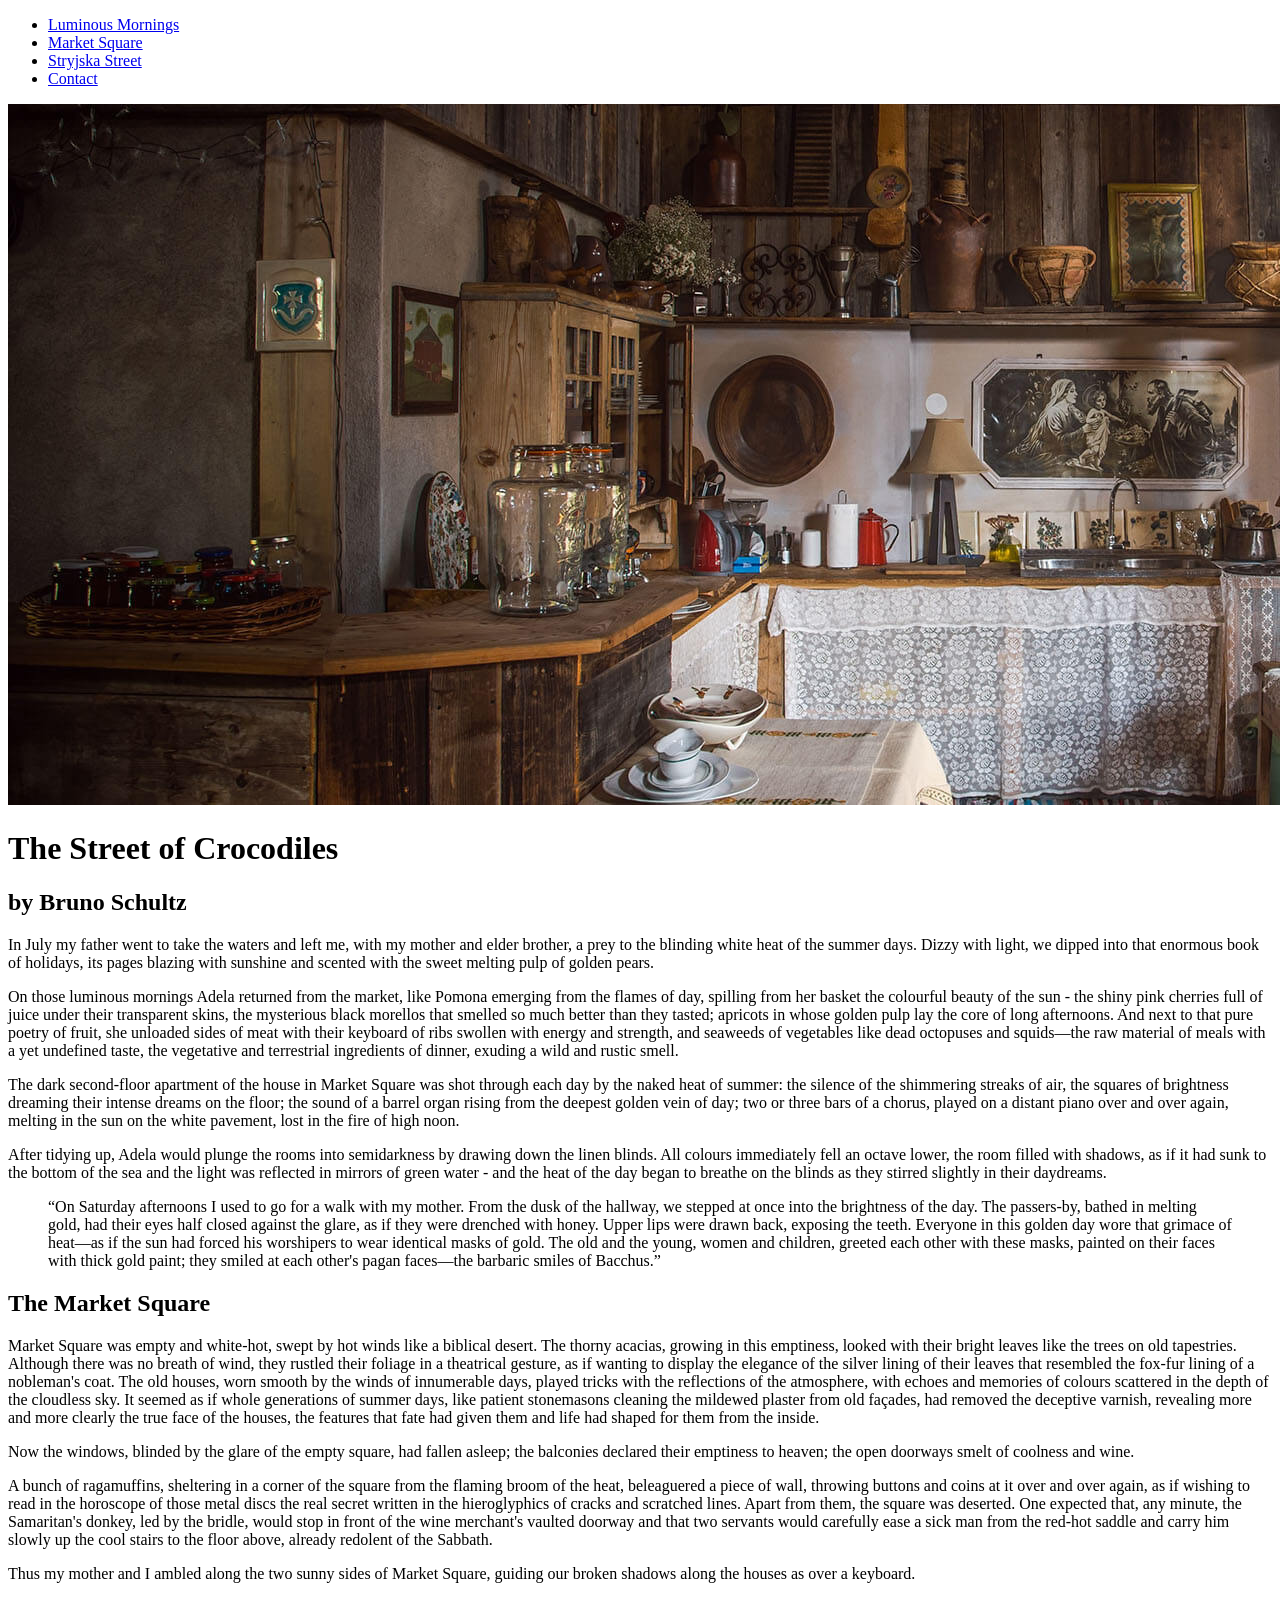
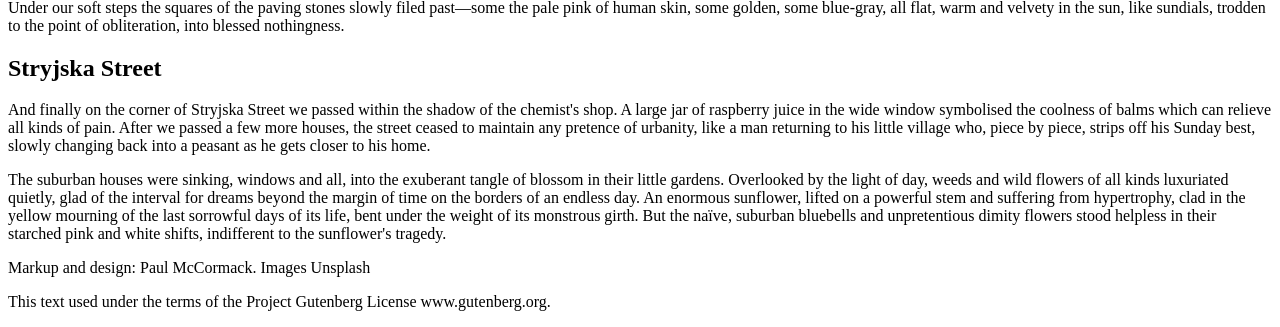
==== index_two.html @ 46a018c0 "Added final version" ====
<!DOCTYPE html>
<html lang="en">
  <head>
    <meta charset="utf-8">
    <meta http-equiv="X-UA-Compatible" content="IE=edge">
    <title>The Street of Crocodiles 01</title>
<!-- The line below links our typefeces to this HTML page  -->
<link rel="preconnect" href="https://fonts.googleapis.com">
<link rel="preconnect" href="https://fonts.gstatic.com" crossorigin>
<link href="https://fonts.googleapis.com/css2?family=Fira+Sans:ital,wght@0,400;0,700;1,400&family=Merriweather:ital,wght@0,400;0,700;1,400&display=swap" rel="stylesheet">

    <!-- The line below links our CSS file to this HTML page  -->
    <link href="css/normalize.css" type="text/css" rel="stylesheet" >
    <link href="css/style_final.css" type="text/css" rel="stylesheet" >
</head>
  <body>
      <nav>
          <ul>
              <li><a href="#mornings">Luminous Mornings</a></li>
              <li><a href="#market">Market Square</a></li>
              <li><a href="#street">Stryjska Street</a></li>
              <li><a href="#contact">Contact</a></li>
          </ul>
      </nav>
      <img src="img/top_image.jpg"/>
  <header> 
      <h1>The Street of Crocodiles</h1>
        <h2>by Bruno Schultz</h2>
          <p>In July my father went to take the waters and left me, with my mother and elder brother, a prey to the blinding white heat of the summer days. Dizzy with light, we dipped into that enormous book of holidays, its pages blazing with sunshine and scented with the sweet melting pulp of golden pears.</p>
  </header>

  <section>
      <p>On those luminous mornings Adela returned from the market, like Pomona emerging from the flames of day, spilling from her basket the colourful beauty of the sun - the shiny pink cherries full of juice under their transparent skins, the mysterious black morellos that smelled so much better than they tasted; apricots in whose golden pulp lay the core of long afternoons. And next to that pure poetry of fruit, she unloaded sides of meat with their keyboard of ribs swollen with energy and strength, and seaweeds of vegetables like dead octopuses and squids—the raw material of meals with a yet undefined taste, the vegetative and terrestrial ingredients of dinner, exuding a wild and rustic smell.</p>

      <p>The dark second-floor apartment of the house in Market Square was shot through each day by the naked heat of summer: the silence of the shimmering streaks of air, the squares of brightness dreaming their intense dreams on the floor; the sound of a barrel organ rising from the deepest golden vein of day; two or three bars of a chorus, played on a distant piano over and over again, melting in the sun on the white pavement, lost in the fire of high noon.</p>

      <p>After tidying up, Adela would plunge the rooms into semidarkness by drawing down the linen blinds. All colours immediately fell an octave lower, the room filled with shadows, as if it had sunk to the bottom of the sea and the light was reflected in mirrors of green water - and the heat of the day began to breathe on the blinds as they stirred slightly in their daydreams.</p>

      <blockquote>
        “On Saturday afternoons I used to go for a walk with my mother. From the dusk of the hallway, we stepped at once into the brightness of the day. The passers-by, bathed in melting gold, had their eyes half closed against the glare, as if they were drenched with honey. Upper lips were drawn back, exposing the teeth. Everyone in this golden day wore that grimace of heat—as if the sun had forced his worshipers to wear identical masks of gold. The old and the young, women and children, greeted each other with these masks, painted on their faces with thick gold paint; they smiled at each other's pagan faces—the barbaric smiles of Bacchus.”
      </blockquote>
    </section> 

    <section>
      <h2>The Market Square</h2>
        <p>Market Square was empty and white-hot, swept by hot winds like a biblical desert. The thorny acacias, growing in this emptiness, looked with their bright leaves like the trees on old tapestries. Although there was no breath of wind, they rustled their foliage in a theatrical gesture, as if wanting to display the elegance of the silver lining of their leaves that resembled the fox-fur lining of a nobleman's coat. The old houses, worn smooth by the winds of innumerable days, played tricks with the reflections of the atmosphere, with echoes and memories of colours scattered in the depth of the cloudless sky. It seemed as if whole generations of summer days, like patient stonemasons cleaning the mildewed plaster from old façades, had removed the deceptive varnish, revealing more and more clearly the true face of the houses, the features that fate had given them and life had shaped for them from the inside.</p>

        <p>Now the windows, blinded by the glare of the empty square, had fallen asleep; the balconies declared their emptiness to heaven; the open doorways smelt of coolness and wine.</p>

        <p>A bunch of ragamuffins, sheltering in a corner of the square from the flaming broom of the heat, beleaguered a piece of wall, throwing buttons and coins at it over and over again, as if wishing to read in the horoscope of those metal discs the real secret written in the hieroglyphics of cracks and scratched lines. Apart from them, the square was deserted. One expected that, any minute, the Samaritan's donkey, led by the bridle, would stop in front of the wine merchant's vaulted doorway and that two servants would carefully ease a sick man from the red-hot saddle and carry him slowly up the cool stairs to the floor above, already redolent of the Sabbath.</p>

        <p>Thus my mother and I ambled along the two sunny sides of Market Square, guiding our broken shadows along the houses as over a keyboard.</p>

        <p>Under our soft steps the squares of the paving stones slowly filed past—some the pale pink of human skin, some golden, some blue-gray, all flat, warm and velvety in the sun, like sundials, trodden to the point of obliteration, into blessed nothingness.</p>
  </section>

  <section>
    <h2>Stryjska Street</h2>
        <p>And finally on the corner of Stryjska Street we passed within the shadow of the chemist's shop. A large jar of raspberry juice in the wide window symbolised the coolness of balms which can relieve all kinds of pain. After we passed a few more houses, the street ceased to maintain any pretence of urbanity, like a man returning to his little village who, piece by piece, strips off his Sunday best, slowly changing back into a peasant as he gets closer to his home.</p>

        <p>The suburban houses were sinking, windows and all, into the exuberant tangle of blossom in their little gardens. Overlooked by the light of day, weeds and wild flowers of all kinds luxuriated quietly, glad of the interval for dreams beyond the margin of time on the borders of an endless day. An enormous sunflower, lifted on a powerful stem and suffering from hypertrophy, clad in the yellow mourning of the last sorrowful days of its life, bent under the weight of its monstrous girth. But the naïve, suburban bluebells and unpretentious dimity flowers stood helpless in their starched pink and white shifts, indifferent to the sunflower's tragedy.</p>
  </section>

  <footer>
    <p>Markup and design: Paul McCormack. Images Unsplash</p>
    <p>This text used under the terms of the Project Gutenberg License www.gutenberg.org. </p>
  </footer>
  </body>
</html>
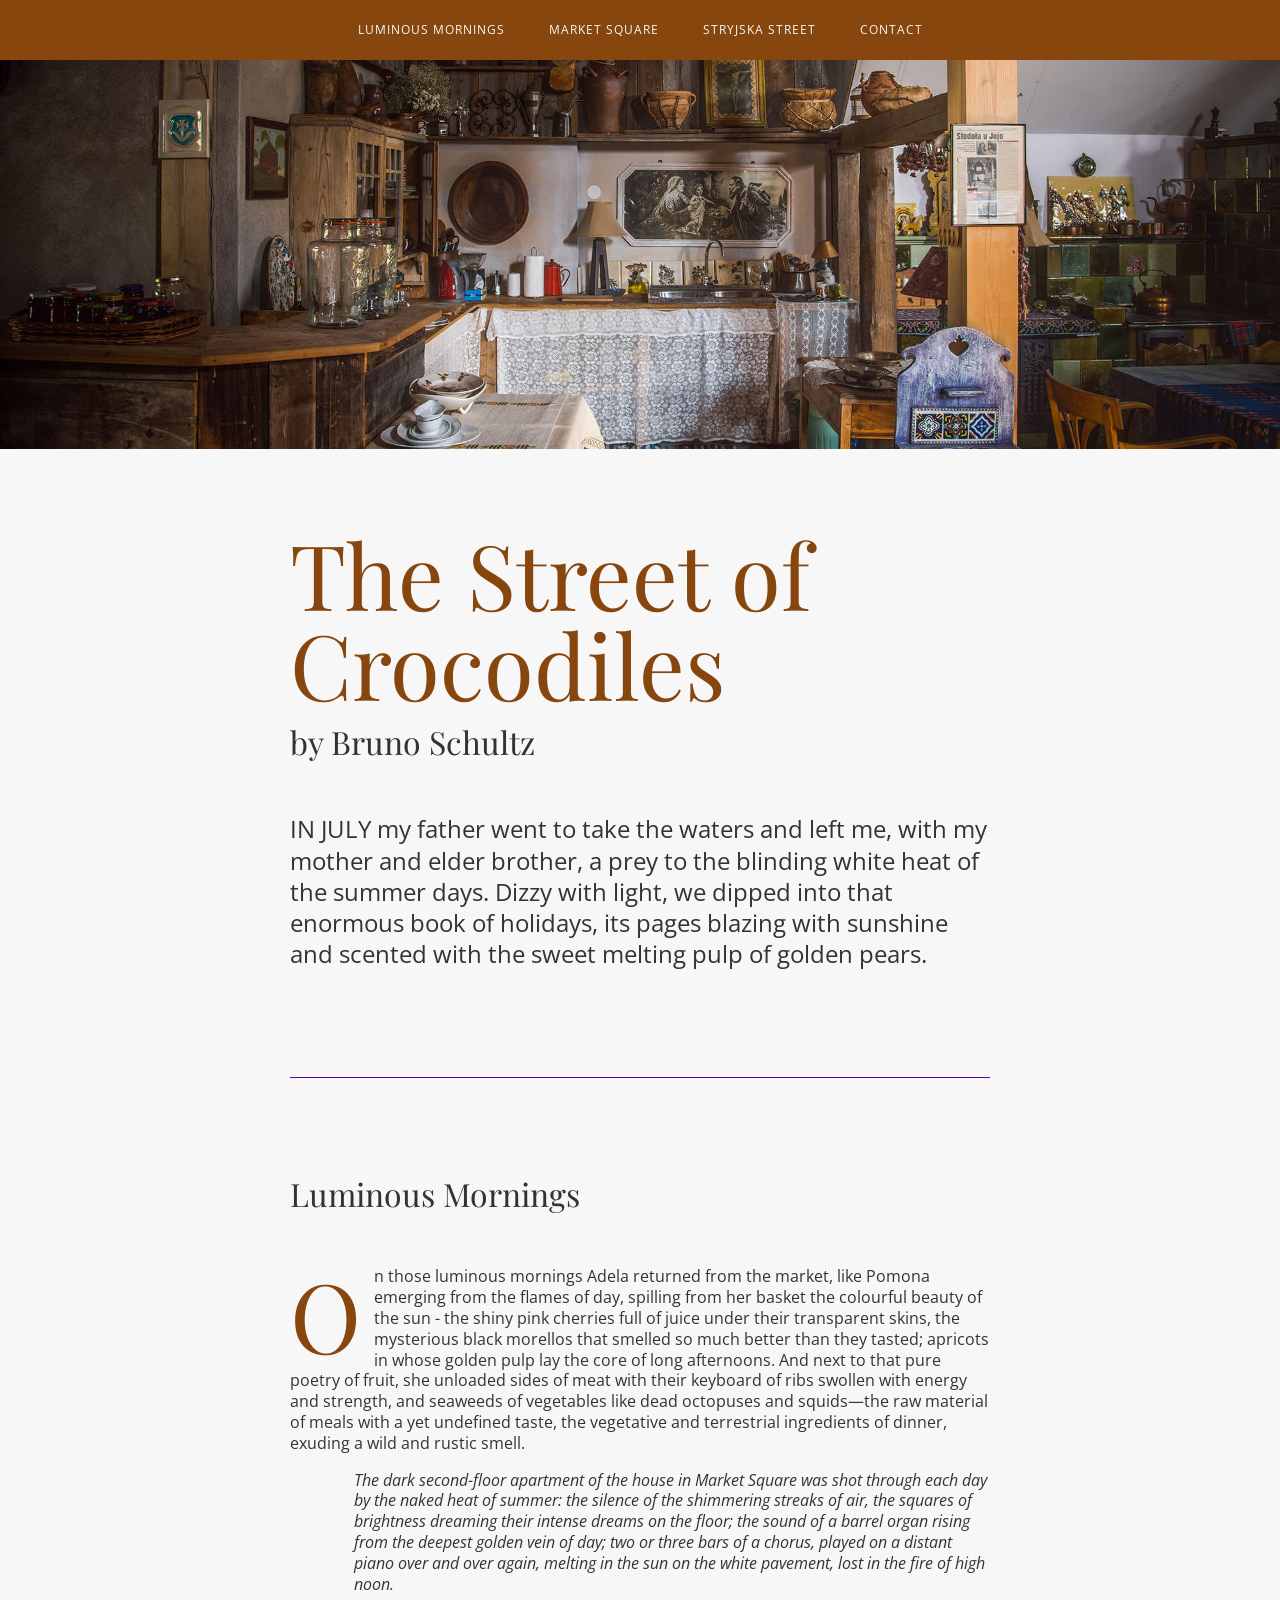
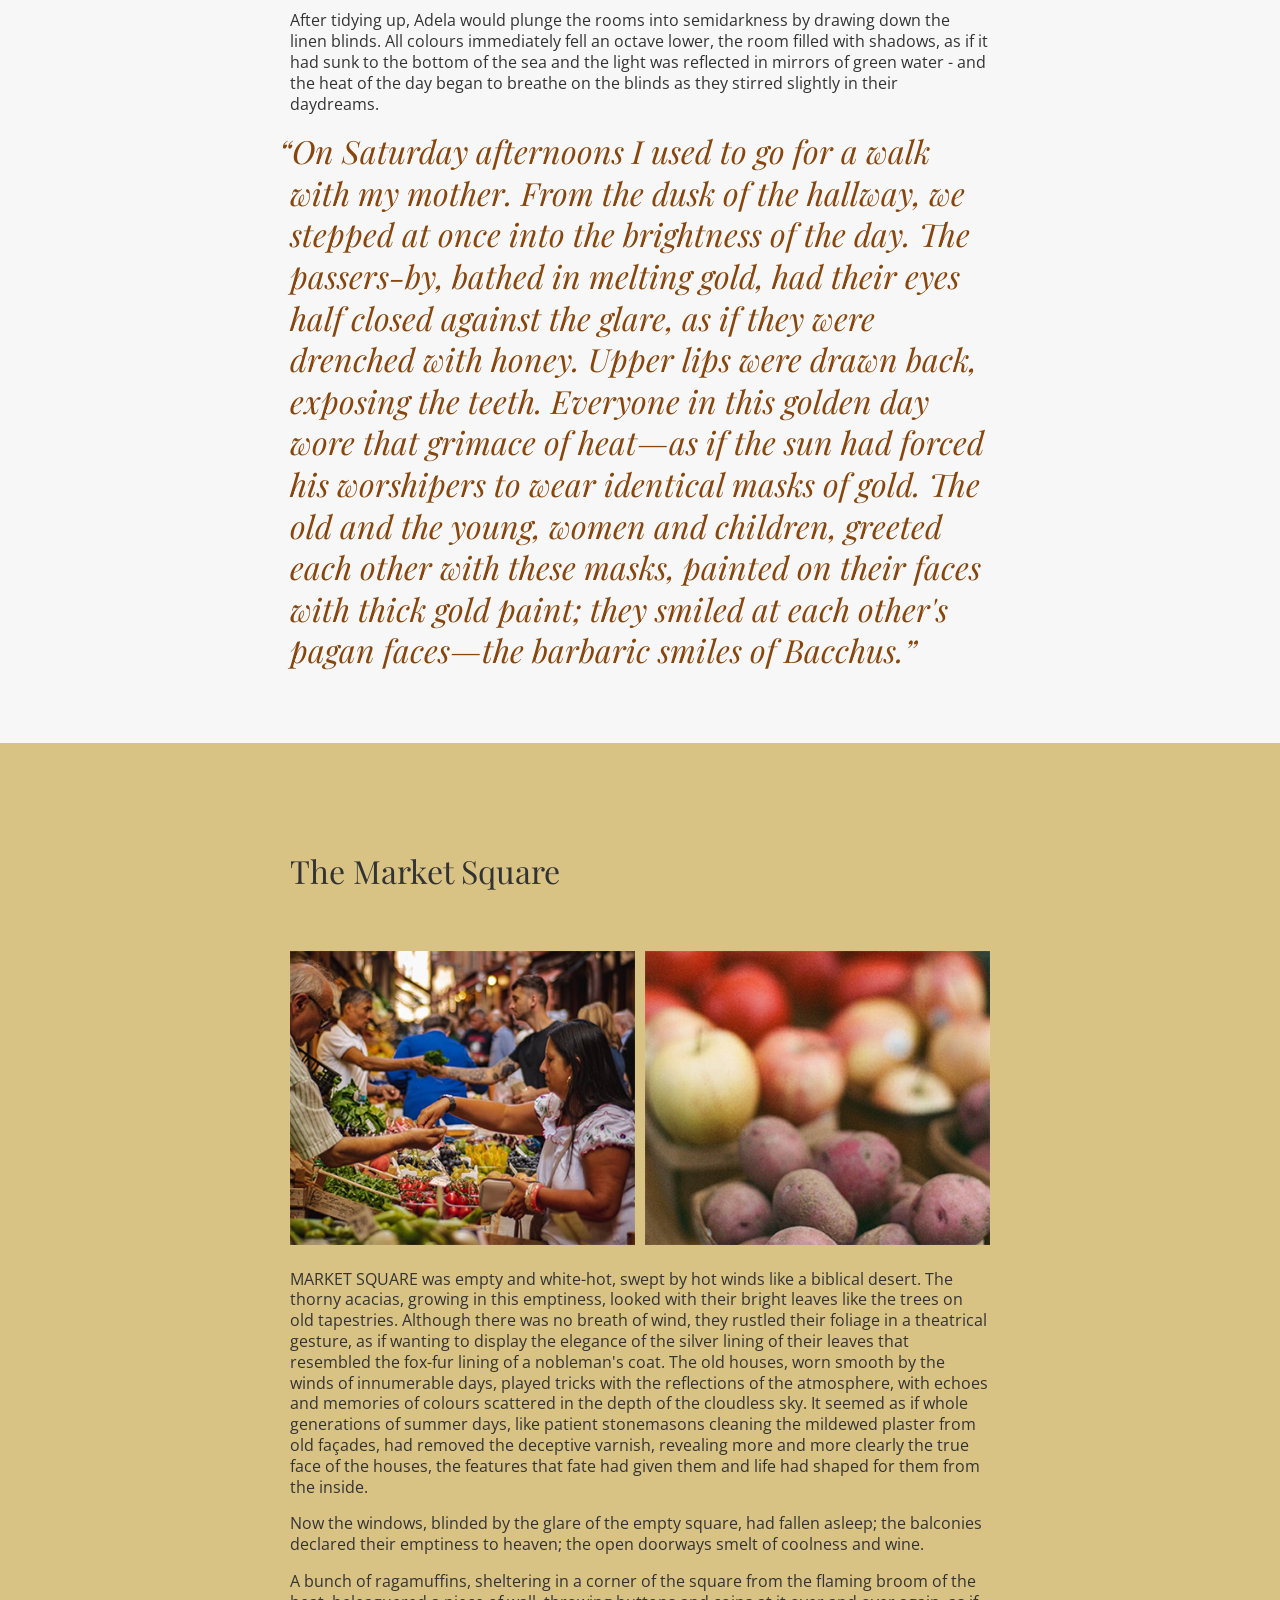
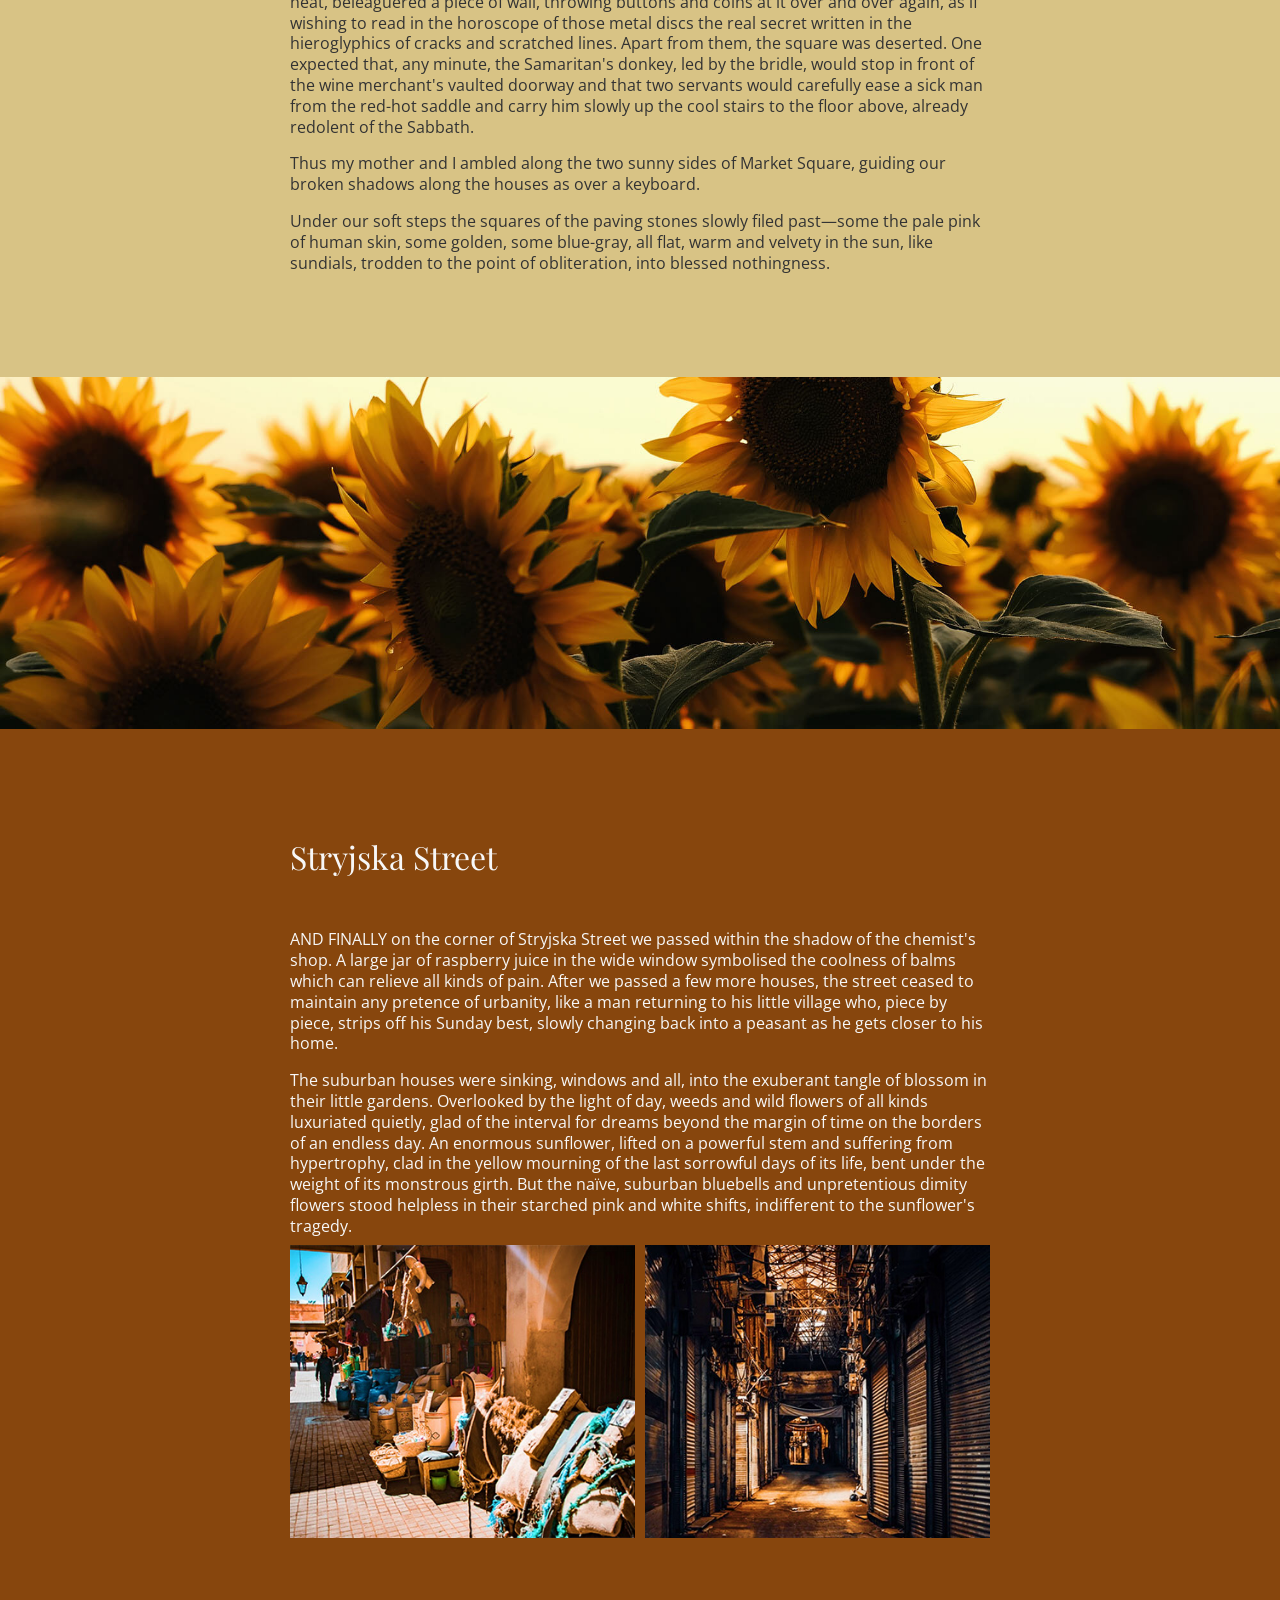
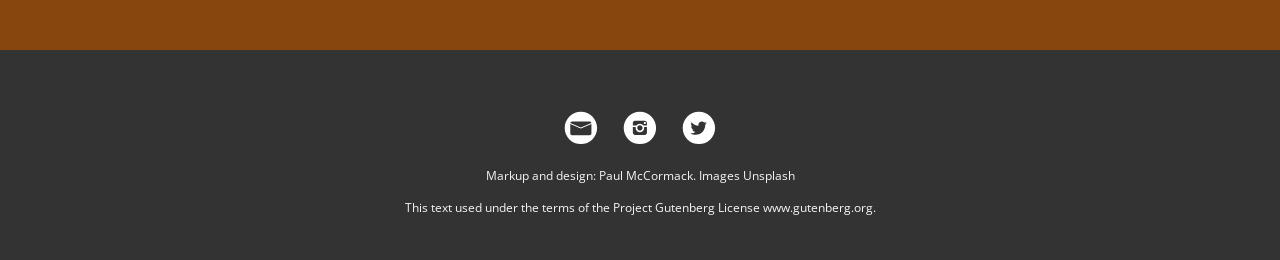
==== commit ec124b65: "Added final version" ====
--- a/index_two.html
+++ b/index_two.html
@@ -3,16 +3,19 @@
   <head>
     <meta charset="utf-8">
     <meta http-equiv="X-UA-Compatible" content="IE=edge">
-    <title>The Street of Crocodiles 01</title>
-<!-- The line below links our typefeces to this HTML page  -->
-<link rel="preconnect" href="https://fonts.googleapis.com">
+    <title>The Street of Crocodiles 02</title>
+
+      <!-- The line below links our CSS file to this HTML page  -->
+      <link href="css/style_b.css" type="text/css" rel="stylesheet" />
+
+    <!-- The line below links Google Fonts to our content  -->
+    <link rel="preconnect" href="https://fonts.googleapis.com">
 <link rel="preconnect" href="https://fonts.gstatic.com" crossorigin>
-<link href="https://fonts.googleapis.com/css2?family=Fira+Sans:ital,wght@0,400;0,700;1,400&family=Merriweather:ital,wght@0,400;0,700;1,400&display=swap" rel="stylesheet">
+<link href="https://fonts.googleapis.com/css2?family=Open+Sans:ital,wght@0,400;0,600;1,400&family=Playfair+Display:ital,wght@0,400;0,600;1,400&display=swap" rel="stylesheet">
 
-    <!-- The line below links our CSS file to this HTML page  -->
-    <link href="css/normalize.css" type="text/css" rel="stylesheet" >
-    <link href="css/style_final.css" type="text/css" rel="stylesheet" >
+
 </head>
+
   <body>
       <nav>
           <ul>
@@ -22,17 +25,20 @@
               <li><a href="#contact">Contact</a></li>
           </ul>
       </nav>
-      <img src="img/top_image.jpg"/>
+      
+      <img src="img/top_image.jpg" alt="An photograph of a East European village kitchen" title="" />
+
   <header> 
-      <h1>The Street of Crocodiles</h1>
+      <h1>The Street <span class="lower">of</span> Crocodiles</h1>
         <h2>by Bruno Schultz</h2>
-          <p>In July my father went to take the waters and left me, with my mother and elder brother, a prey to the blinding white heat of the summer days. Dizzy with light, we dipped into that enormous book of holidays, its pages blazing with sunshine and scented with the sweet melting pulp of golden pears.</p>
+          <p><span class="leader">In July</span> my father went to take the waters and left me, with my mother and elder brother, a prey to the blinding white heat of the summer days. Dizzy with light, we dipped into that enormous book of holidays, its pages blazing with sunshine and scented with the sweet melting pulp of golden pears.</p>
   </header>
 
-  <section>
-      <p>On those luminous mornings Adela returned from the market, like Pomona emerging from the flames of day, spilling from her basket the colourful beauty of the sun - the shiny pink cherries full of juice under their transparent skins, the mysterious black morellos that smelled so much better than they tasted; apricots in whose golden pulp lay the core of long afternoons. And next to that pure poetry of fruit, she unloaded sides of meat with their keyboard of ribs swollen with energy and strength, and seaweeds of vegetables like dead octopuses and squids—the raw material of meals with a yet undefined taste, the vegetative and terrestrial ingredients of dinner, exuding a wild and rustic smell.</p>
+  <section><hr>
+    <h2 id="mornings">Luminous Mornings</h2>
+      <p><span class="dropcap">O</span>n those luminous mornings Adela returned from the market, like Pomona emerging from the flames of day, spilling from her basket the colourful beauty of the sun - the shiny pink cherries full of juice under their transparent skins, the mysterious black morellos that smelled so much better than they tasted; apricots in whose golden pulp lay the core of long afternoons. And next to that pure poetry of fruit, she unloaded sides of meat with their keyboard of ribs swollen with energy and strength, and seaweeds of vegetables like dead octopuses and squids—the raw material of meals with a yet undefined taste, the vegetative and terrestrial ingredients of dinner, exuding a wild and rustic smell.</p>
 
-      <p>The dark second-floor apartment of the house in Market Square was shot through each day by the naked heat of summer: the silence of the shimmering streaks of air, the squares of brightness dreaming their intense dreams on the floor; the sound of a barrel organ rising from the deepest golden vein of day; two or three bars of a chorus, played on a distant piano over and over again, melting in the sun on the white pavement, lost in the fire of high noon.</p>
+      <p class="indent">The dark second-floor apartment of the house in Market Square was shot through each day by the naked heat of summer: the silence of the shimmering streaks of air, the squares of brightness dreaming their intense dreams on the floor; the sound of a barrel organ rising from the deepest golden vein of day; two or three bars of a chorus, played on a distant piano over and over again, melting in the sun on the white pavement, lost in the fire of high noon.</p>
 
       <p>After tidying up, Adela would plunge the rooms into semidarkness by drawing down the linen blinds. All colours immediately fell an octave lower, the room filled with shadows, as if it had sunk to the bottom of the sea and the light was reflected in mirrors of green water - and the heat of the day began to breathe on the blinds as they stirred slightly in their daydreams.</p>
 
@@ -41,9 +47,17 @@
       </blockquote>
     </section> 
 
-    <section>
-      <h2>The Market Square</h2>
-        <p>Market Square was empty and white-hot, swept by hot winds like a biblical desert. The thorny acacias, growing in this emptiness, looked with their bright leaves like the trees on old tapestries. Although there was no breath of wind, they rustled their foliage in a theatrical gesture, as if wanting to display the elegance of the silver lining of their leaves that resembled the fox-fur lining of a nobleman's coat. The old houses, worn smooth by the winds of innumerable days, played tricks with the reflections of the atmosphere, with echoes and memories of colours scattered in the depth of the cloudless sky. It seemed as if whole generations of summer days, like patient stonemasons cleaning the mildewed plaster from old façades, had removed the deceptive varnish, revealing more and more clearly the true face of the houses, the features that fate had given them and life had shaped for them from the inside.</p>
+<div class="market">
+  
+    <section id="market">
+      <h2 >The Market Square</h2>
+
+      <div class="gridimage"> 
+     <img src="img/unsplash_2pV2LwPVP9A.jpg" alt="portfolio image" title=""/>  
+          <img src="img/unsplash_ZfPWZJC6JbE.jpg" alt="portfolio image"/>  
+      </div>
+
+        <p><span class="leader">Market Square</span> was empty and white-hot, swept by hot winds like a biblical desert. The thorny acacias, growing in this emptiness, looked with their bright leaves like the trees on old tapestries. Although there was no breath of wind, they rustled their foliage in a theatrical gesture, as if wanting to display the elegance of the silver lining of their leaves that resembled the fox-fur lining of a nobleman's coat. The old houses, worn smooth by the winds of innumerable days, played tricks with the reflections of the atmosphere, with echoes and memories of colours scattered in the depth of the cloudless sky. It seemed as if whole generations of summer days, like patient stonemasons cleaning the mildewed plaster from old façades, had removed the deceptive varnish, revealing more and more clearly the true face of the houses, the features that fate had given them and life had shaped for them from the inside.</p>
 
         <p>Now the windows, blinded by the glare of the empty square, had fallen asleep; the balconies declared their emptiness to heaven; the open doorways smelt of coolness and wine.</p>
 
@@ -53,15 +67,54 @@
 
         <p>Under our soft steps the squares of the paving stones slowly filed past—some the pale pink of human skin, some golden, some blue-gray, all flat, warm and velvety in the sun, like sundials, trodden to the point of obliteration, into blessed nothingness.</p>
   </section>
+</div>
 
+<img src="img/sunflowers.jpg" alt="An photograph of sunflowers in full blossom" title="Photo by Roma Kaiukon, Unsplash" class="sun"/>
+
+<div class="street">
   <section>
-    <h2>Stryjska Street</h2>
-        <p>And finally on the corner of Stryjska Street we passed within the shadow of the chemist's shop. A large jar of raspberry juice in the wide window symbolised the coolness of balms which can relieve all kinds of pain. After we passed a few more houses, the street ceased to maintain any pretence of urbanity, like a man returning to his little village who, piece by piece, strips off his Sunday best, slowly changing back into a peasant as he gets closer to his home.</p>
+    <h2 id="street">Stryjska Street</h2>
+        <p><span class="leader">And finally</span> on the corner of Stryjska Street we passed within the shadow of the chemist's shop. A large jar of raspberry juice in the wide window symbolised the coolness of balms which can relieve all kinds of pain. After we passed a few more houses, the street ceased to maintain any pretence of urbanity, like a man returning to his little village who, piece by piece, strips off his Sunday best, slowly changing back into a peasant as he gets closer to his home.</p>
 
         <p>The suburban houses were sinking, windows and all, into the exuberant tangle of blossom in their little gardens. Overlooked by the light of day, weeds and wild flowers of all kinds luxuriated quietly, glad of the interval for dreams beyond the margin of time on the borders of an endless day. An enormous sunflower, lifted on a powerful stem and suffering from hypertrophy, clad in the yellow mourning of the last sorrowful days of its life, bent under the weight of its monstrous girth. But the naïve, suburban bluebells and unpretentious dimity flowers stood helpless in their starched pink and white shifts, indifferent to the sunflower's tragedy.</p>
+
+        <div class="gridimage">
+            <img src="img/unsplash_IqEz8XBpGbE.jpg" alt="portfolio image" />  
+            <img src="img/unsplash_2GHCdtW45Uw.jpg" alt="portfolio image"/>
+        </div>
+
   </section>
-
-  <footer>
+</div>
+  <footer id="contact">
+      <ul class="connections">
+          <!------------- EMAIL ------------------>
+          <li><a href="mailto:p/mccormack@ulster.ac.uk" title="send me an email">
+                  <svg width="36" height="36" viewBox="0 0 36 36">
+              <g></g>
+                    <path  d="M17.902 1.699c-8.949 0-16.203 7.254-16.203 16.203s7.254 16.203 16.203 16.203c8.949 0 16.203-7.254 16.203-16.203 0-8.949-7.254-16.203-16.203-16.203zM9.168 11.487h17.371c0.99 0 1.794 0.699 1.878 1.588l-10.599 4.53-10.532-4.501c0.069-0.903 0.88-1.618 1.881-1.618zM28.434 23.494c0 0.961-0.848 1.739-1.895 1.739h-17.371c-1.047 0-1.895-0.778-1.895-1.739v-9.566l10.558 4.511 0.008-0.013 10.595-4.529v9.597z" fill="#fff"/>
+                </svg>
+                </a>
+                </li>
+            <li><a href="https://www.instagram.com/ixdbelfast/" title="Visit the IxD Belfast Instagram account" >
+              <svg width="36" height="36" viewBox="0 0 36 36">
+              <g></g>
+                 <path d="M17.903 1.699c-8.949 0-16.204 7.254-16.204 16.203s7.254 16.203 16.204 16.203c8.948 0 16.203-7.254 16.203-16.203 0-8.949-7.254-16.203-16.203-16.203zM24.957 22.747c0 1.218-0.992 2.206-2.207 2.206h-9.694c-1.221 0-2.207-0.989-2.207-2.206v-5.667h2.87c-0.059 0.267-0.081 0.535-0.081 0.819 0 2.357 1.901 4.26 4.264 4.26 2.352 0 4.263-1.903 4.263-4.26 0-0.284-0.027-0.553-0.080-0.819h2.872v5.667zM15.277 17.899c0-1.451 1.177-2.629 2.624-2.629 1.451 0 2.621 1.177 2.621 2.629 0 1.458-1.17 2.625-2.621 2.625-1.446 0-2.624-1.168-2.624-2.625zM24.957 15.437h-3.572c-0.769-1.089-2.049-1.803-3.484-1.803-1.438 0-2.707 0.713-3.487 1.803h-3.566v-2.385c0-1.22 0.986-2.2 2.207-2.2h9.693c1.216 0 2.207 0.981 2.207 2.2v2.385z" fill="#fff" />
+                 <path d="M23.438 11.995h-1.185c-0.215 0-0.399 0.174-0.399 0.39v1.182c0 0.224 0.183 0.399 0.399 0.399h1.185c0.21 0 0.393-0.176 0.393-0.399v-1.182c0-0.216-0.181-0.39-0.393-0.39z" fill="#fff" />
+               </svg>
+               </a>
+                 </li>
+          <li><a href="https://twitter.com/eleventhirty" title="Follow me on Twitter">
+                    <svg width="36" height="36" viewBox="0 0 36 36">
+                    <g></g>
+                       <path  d="M17.9,1.7C9,1.7,1.7,9,1.7,17.9S9,34.1,17.9,34.1c8.9,0,16.2-7.3,16.2-16.2S26.9,1.7,17.9,1.7z M24.2,14.8
+                       c0,0.1,0,0.3,0,0.4c0,4.4-3.4,9.6-9.6,9.6c-1.9,0-3.7-0.5-5.2-1.5c0.3,0,0.5,0,0.8,0c1.6,0,3-0.5,4.2-1.4c-1.5,0-2.7-1-3.1-2.3
+                       c0.2,0,0.4,0.1,0.6,0.1c0.3,0,0.6,0,0.9-0.1c-1.5-0.3-2.7-1.7-2.7-3.3v0c0.4,0.2,1,0.4,1.5,0.4c-0.9-0.6-1.5-1.6-1.5-2.8
+                       c0-0.6,0.2-1.2,0.5-1.7c1.7,2,4.1,3.4,6.9,3.5c-0.1-0.2-0.1-0.5-0.1-0.8c0-1.9,1.5-3.4,3.4-3.4c1,0,1.8,0.4,2.5,1.1
+                       c0.8-0.2,1.5-0.4,2.1-0.8c-0.3,0.8-0.8,1.4-1.5,1.9c0.7-0.1,1.3-0.3,1.9-0.5C25.4,13.7,24.9,14.3,24.2,14.8L24.2,14.8z" fill="#fff"/>
+                     </svg>
+                     </a>
+                 </li>
+            </ul>
     <p>Markup and design: Paul McCormack. Images Unsplash</p>
     <p>This text used under the terms of the Project Gutenberg License www.gutenberg.org. </p>
   </footer>
--- a/css/style_b.css
+++ b/css/style_b.css
@@ -0,0 +1,269 @@
+/*-- CSS Reset --*/
+* {
+    padding: 0;
+    margin: 0;
+    font-size: 100%;
+    font-weight: normal;
+    line-height: 1em;
+}
+
+/*-- Start main styling --*/
+
+body {
+    background: #f7f7f7;
+    color: #333333;
+    font-family: 'Open Sans', sans-serif;
+}
+
+section, header {
+    width: 80%;
+    max-width: 700px;
+    margin: auto;
+}
+
+section, header {
+    margin-bottom: 4rem;
+}
+
+header h1, h2, blockquote {
+    font-family: 'Playfair Display', serif;
+}
+
+header h2 {
+    
+}
+
+header p {
+    font-size: 1.5rem;
+    
+}
+
+p, blockquote {
+    padding: .5rem 0;
+    line-height: 1.3;
+    color: #333333;
+}
+
+h1, h2 {
+    color:#87460D;
+}
+
+h1 {
+    font-size: 5.653rem;
+    margin-top: 5rem;
+    padding-bottom: 0;}
+
+blockquote {
+    font-style: italic;
+    font-size: 1.999rem;
+    color:#87460D;
+    hanging-punctuation: first;
+    text-indent: -0.7rem;
+}
+
+blockquote cite {
+    font-style: normal;
+    font-size: 1.25rem;
+    color: #333333;
+}
+
+.leader {
+    text-transform: uppercase;
+}
+
+.market {
+    background: #D8C385;
+    padding: 6rem 0 3rem 0;
+}
+
+
+/*-- Styling Links --*/
+ a {
+    color:r#87460D;
+    text-decoration: none;
+ }
+
+ a:hover {
+    color: #333333;
+    border-bottom: 1px dotted;
+ }
+
+/*-- Navigation --*/
+
+nav {
+    position: fixed;
+    top: 0;
+    left: 0;
+    margin: 0;
+    width: 100%;
+    background-color: #87460D;
+    padding: 1.5rem 0;
+    font-size: 0.75rem;
+}
+
+nav ul {
+    text-align: center;
+    text-transform: uppercase;
+    letter-spacing: 1px;
+}
+
+nav ul li {
+    display: inline;
+    margin: 20px;
+    background: none;
+}
+
+nav a {color: #f7f7f7;}
+
+nav a:hover {
+    border-bottom: none;
+    color: rgb(218, 171, 248);
+    transition: all 0.3s ease-in-out;
+}
+
+.gridimage {
+    display: grid;
+    column-gap: 10px;
+    grid-template-columns: repeat(auto-fill, minmax(250px, 1fr));
+}
+
+.sun {margin-top: -1rem;}
+
+.street {
+    background: #87460D;
+    padding: 6rem 0 3rem 0;
+}
+
+.street p {
+    color: #f7f7f7;
+}
+
+.street h2 {
+    color: #f7f7f7;
+}
+
+.light {
+    background: rgb(251, 253, 207);
+    padding: 3rem 0;
+    margin-top: -3.5rem;
+}
+
+
+.dark p {
+    color: #f7f7f7;
+}
+
+.dark h1 {
+    color: #f7f7f7;
+}
+
+.dark h2 {
+    color: #f7f7f7;
+}
+
+
+
+/*-- Images --*/
+img {
+    display: block;
+    margin: 0;
+    padding: 0;
+    max-width: 100%;
+}
+
+.market img {
+    margin: 1rem 0;
+}
+.topimage {
+    margin: 3.5rem 0;
+}
+
+.indent {
+    padding-left: 4rem;
+    font-style: italic;
+}
+
+.leader {
+    text-transform: uppercase;
+}
+
+.dropcap {
+    font-family: 'Playfair Display', serif;
+    float: left;
+    font-size: 6rem;
+    padding-right: .8rem;
+    line-height 10px;
+    color: #87460D
+
+}
+
+hr {
+    margin: 100px 0;
+    height: 1px;
+    background-color: rgb(84, 2, 160);
+    color: rgb(84, 2, 160);
+    border: 0 none;
+}
+
+h2 {
+    font-size: 1.999rem;
+    margin: 1rem 0 3rem 0;
+    color: #333333;
+    }
+
+
+/*-- Styling the footer --*/
+
+footer {
+    background: #333333;
+    text-align: center;
+    font-size: 0.75rem;
+    color: #f7f7f7;
+    padding: 4em 0 3em 0}
+
+footer p {
+    width: 80%;
+    margin: auto;
+    color: #f7f7f7;
+}
+
+.connections{
+    position: relative;
+    margin: 0 auto;
+  }
+  .connections ul{
+    margin: 0;
+    padding: 0;
+  }
+  .connections li{
+    margin: 0 10px;
+    padding: 0;
+    list-style: none;
+    display: inline-block;  
+  }
+  .connections a:link{
+    border-bottom: none;
+  }
+  .connections img,
+  .connections svg{
+    border: none;
+  }
+  .connections a:hover img,
+  .connections a:hover svg{
+    border-bottom: none;}
+  
+  .connections svg {
+        margin: 1em auto;}
+  
+  .connections a:hover svg path {
+        fill: #D8C385;
+        transition: all 0.3s ease-in-out;}
+  
+  footer .connections a:hover svg path {
+          fill:  #D8C385;
+          transition: all 0.3s ease-in-out;}
+
+
+    
+
+                
